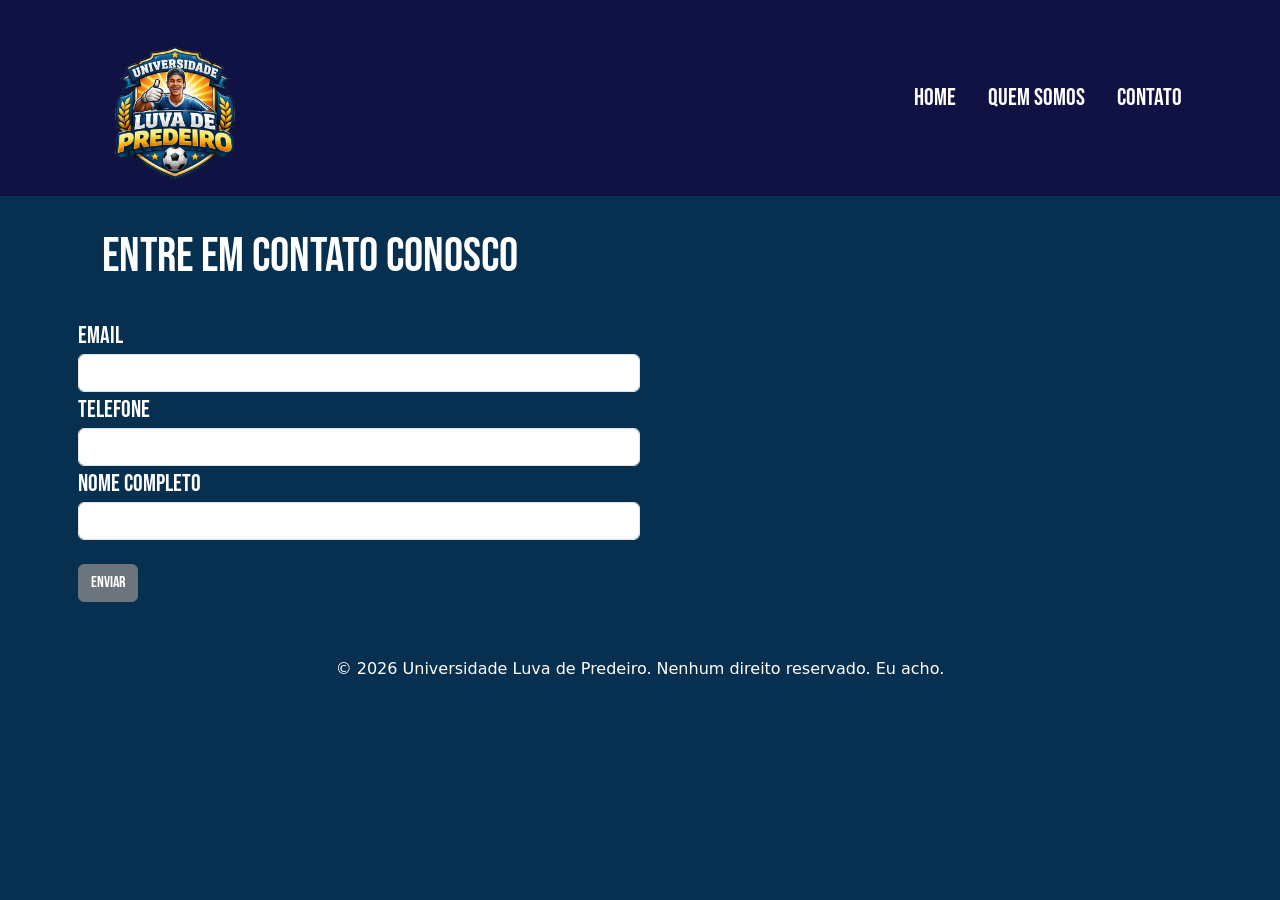
==== contato.html @ 74f1343d "Commit 16/03/2026 Projeto pronto para entrega" ====
<!DOCTYPE html>
<html lang="pt-br">
<head>
    <meta charset="UTF-8">
    <meta name="viewport" content="width=device-width, initial-scale=1.0">
    <!-- Links CSS -->
    <link href="https://cdn.jsdelivr.net/npm/bootstrap@5.3.8/dist/css/bootstrap.min.css" rel="stylesheet" integrity="sha384-sRIl4kxILFvY47J16cr9ZwB07vP4J8+LH7qKQnuqkuIAvNWLzeN8tE5YBujZqJLB" crossorigin="anonymous">
    <script src="https://cdn.jsdelivr.net/npm/bootstrap@5.3.8/dist/js/bootstrap.bundle.min.js" integrity="sha384-FKyoEForCGlyvwx9Hj09JcYn3nv7wiPVlz7YYwJrWVcXK/BmnVDxM+D2scQbITxI" crossorigin="anonymous"></script>
    <!-- Links Google Fonts -->
    <link rel="preconnect" href="https://fonts.googleapis.com">
    <link rel="preconnect" href="https://fonts.gstatic.com" crossorigin>
    <link href="https://fonts.googleapis.com/css2?family=Bebas+Neue&display=swap" rel="stylesheet">
    <!-- Estilização -->
    <link rel="shortcut icon" href="img/favicon.ico"/>
    <link rel="stylesheet" href="style.css">
    <title>Universidade Luva de Predeiro - Início</title>
</head>
<body>
    <nav class="navbar" style="background-color: #101244">
        <section name="menu" class="container d-flex align-items-center justify-content-between">
            <section name="logo" class="col-md-2 d-flex align-items-center justify-content-center">
                <a href="index.html">
                    <img src="img/logo.png" alt="Logo da Universidade Luva de Predeiro" class="img-fluid" style="max-width: 150px;">
                </a>
            </section>
            <section name="nav-bar" class="col-md-10 d-flex align-items-center justify-content-end">
                <ul class="nav">
                    <li class="nav-item fs-4 bebas-neue-regular">
                        <a class="nav-link" href="index.html">Home</a>
                    </li>
                    <li class="nav-item fs-4 bebas-neue-regular">
                        <a class="nav-link" href="quem-somos.html">Quem somos</a>
                    </li>
                    <li class="nav-item fs-4 bebas-neue-regular">
                        <a class="nav-link" href="contato.html">Contato</a>
                    </li>
                </ul>
            </section>
        </section>
    </nav>
    <section name="formulario" class="container align-items-center justify-content-center p-2">
        <h2 class="bebas-neue-regular text-white display-5 p-4">Entre em contato conosco</h2>
        <form class="col-sm-6 bebas-neue-regular">
            <label for="email" style="color: white; font-size: x-large;">Email</label>
            <input type="email" name="email" id="email" class="form-control">
            <label for="telefone" style="color: white; font-size: x-large;">telefone</label>
            <input type="tel" name="tel" id="tel" class="form-control">
            <label for="nome" style="color: white; font-size: x-large;">Nome Completo</label>
            <input type="text" name="nome" id="nome" class="form-control"><br>
            <input type="submit" value="Enviar" class="btn btn-secondary">
        </form>
    </section>
    <footer class="container d-flex align-items-center justify-content-center" style="height: 15vh;">
        <p class="text-white text-center">&copy 2026 Universidade Luva de Predeiro. Nenhum direito reservado. Eu acho.</p>
    </footer>
</body>
</html>
---- style.css ----
body{
    background-color: rgb(7, 47, 80);
}

.bebas-neue-regular {
  font-family: "Bebas Neue", sans-serif;
  font-weight: 400;
  font-style: normal;
}

.navbar .nav-link{
  color: white;
}

.navbar .nav-link:hover{
  color: #d0d0d0;
}

img{
  margin-top: 20%;
}
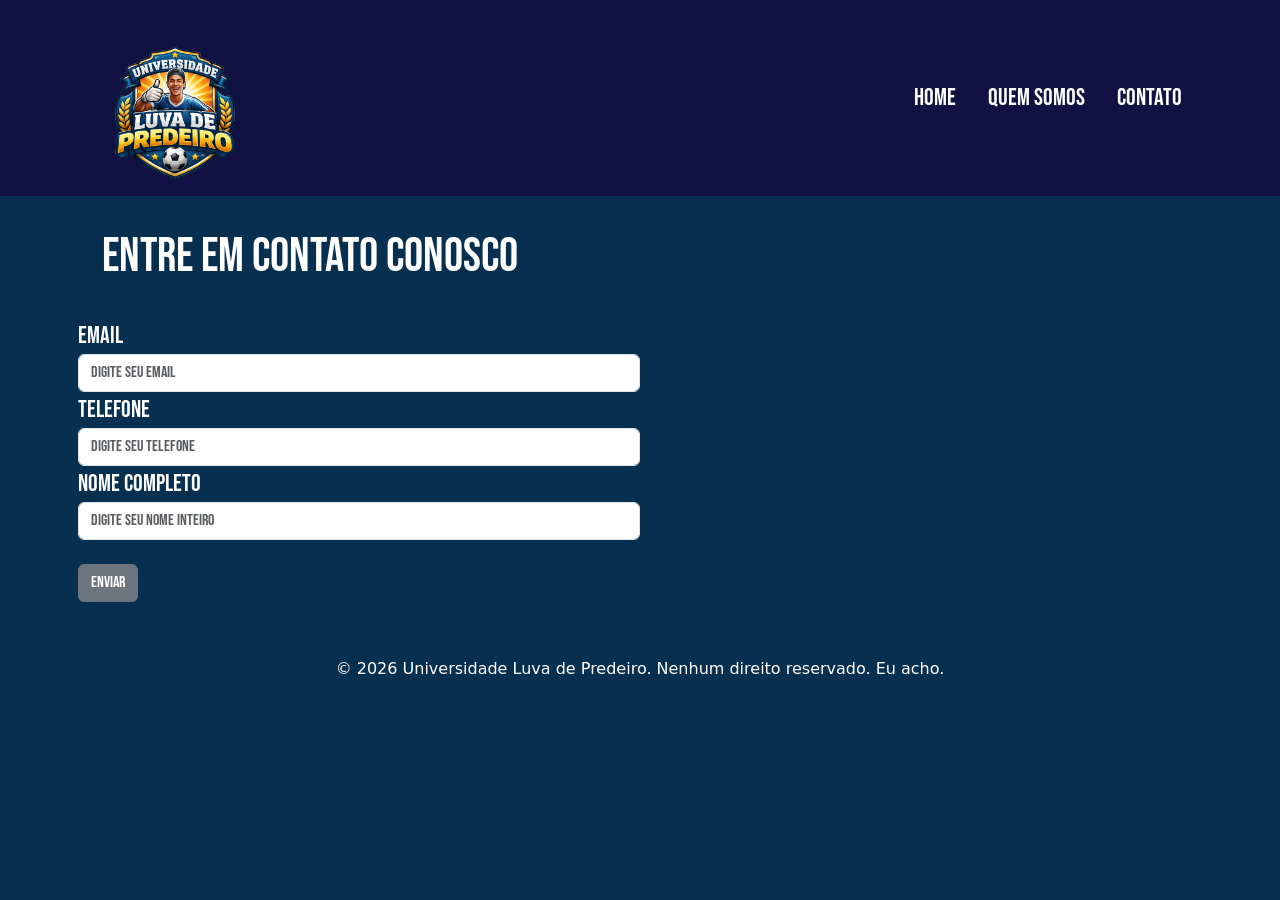
==== commit 4c2e2509: "Commit 23/03/26 07:52 Adicionados placeholders nos inputs do formulário" ====
--- a/contato.html
+++ b/contato.html
@@ -12,7 +12,7 @@
     <link href="https://fonts.googleapis.com/css2?family=Bebas+Neue&display=swap" rel="stylesheet">
     <!-- Estilização -->
     <link rel="shortcut icon" href="img/favicon.ico"/>
-    <link rel="stylesheet" href="style.css">
+    <link rel="stylesheet" href="./css/style.css">
     <title>Universidade Luva de Predeiro - Início</title>
 </head>
 <body>
@@ -42,11 +42,11 @@
         <h2 class="bebas-neue-regular text-white display-5 p-4">Entre em contato conosco</h2>
         <form class="col-sm-6 bebas-neue-regular">
             <label for="email" style="color: white; font-size: x-large;">Email</label>
-            <input type="email" name="email" id="email" class="form-control">
+            <input type="email" name="email" id="email" class="form-control" placeholder="Digite seu email">
             <label for="telefone" style="color: white; font-size: x-large;">telefone</label>
-            <input type="tel" name="tel" id="tel" class="form-control">
+            <input type="tel" name="tel" id="tel" class="form-control" placeholder="Digite seu telefone">
             <label for="nome" style="color: white; font-size: x-large;">Nome Completo</label>
-            <input type="text" name="nome" id="nome" class="form-control"><br>
+            <input type="text" name="nome" id="nome" class="form-control" placeholder="Digite seu nome inteiro"><br>
             <input type="submit" value="Enviar" class="btn btn-secondary">
         </form>
     </section>
--- a/css/style.css
+++ b/css/style.css
@@ -0,0 +1,21 @@
+body{
+    background-color: rgb(7, 47, 80);
+}
+
+.bebas-neue-regular {
+  font-family: "Bebas Neue", sans-serif;
+  font-weight: 400;
+  font-style: normal;
+}
+
+.navbar .nav-link{
+  color: white;
+}
+
+.navbar .nav-link:hover{
+  color: #d0d0d0;
+}
+
+img{
+  margin-top: 20%;
+}
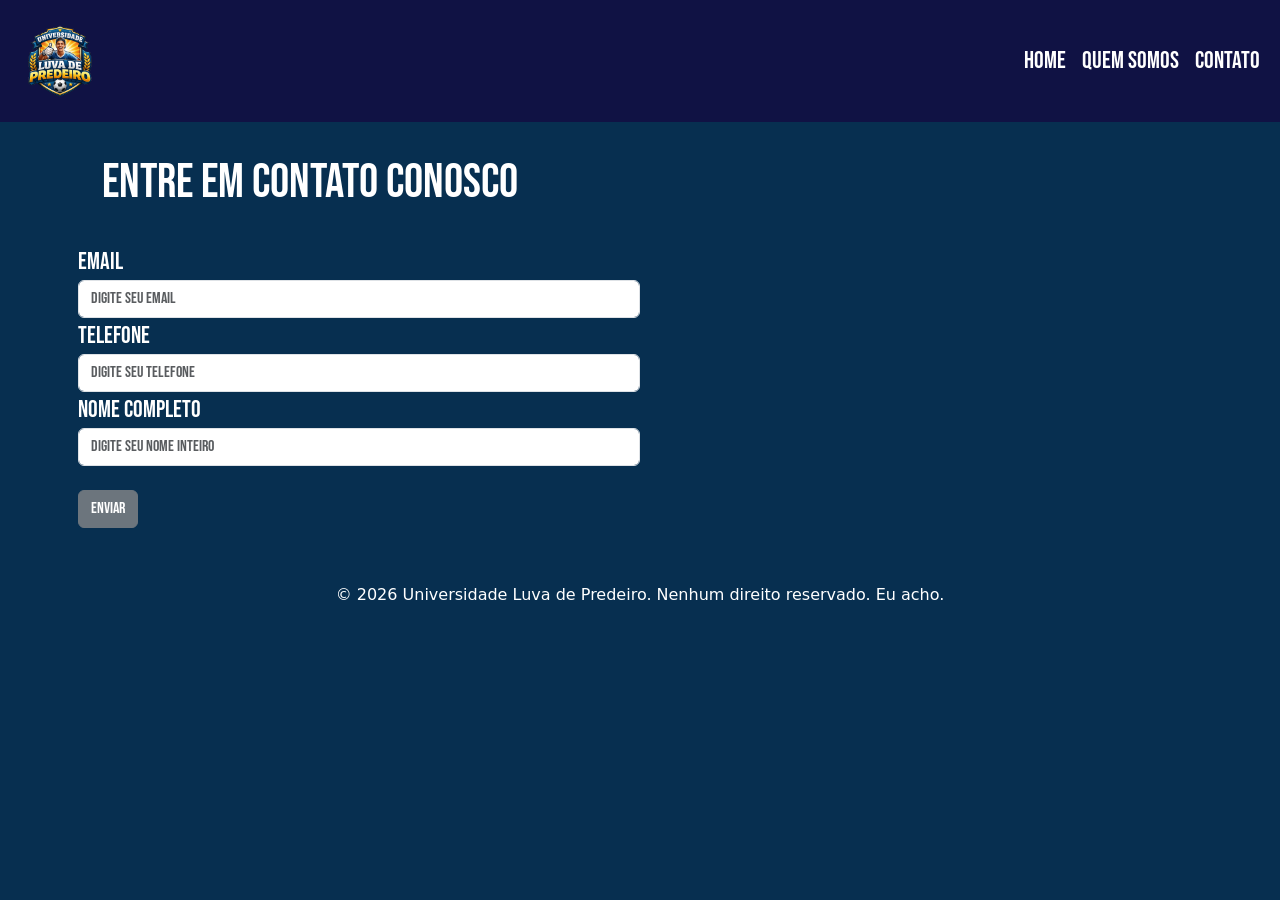
==== commit 5ed8591c: "Commit 14/04/26 08:31" ====
--- a/contato.html
+++ b/contato.html
@@ -16,15 +16,16 @@
     <title>Universidade Luva de Predeiro - Início</title>
 </head>
 <body>
-    <nav class="navbar" style="background-color: #101244">
-        <section name="menu" class="container d-flex align-items-center justify-content-between">
-            <section name="logo" class="col-md-2 d-flex align-items-center justify-content-center">
-                <a href="index.html">
-                    <img src="img/logo.png" alt="Logo da Universidade Luva de Predeiro" class="img-fluid" style="max-width: 150px;">
-                </a>
-            </section>
-            <section name="nav-bar" class="col-md-10 d-flex align-items-center justify-content-end">
-                <ul class="nav">
+    <nav class="navbar navbar-expand-lg sticky-top" data-bs-theme="dark" style="background-color: #101244">
+        <div class="container-fluid">
+            <a class="navbar-brand" href="index.html">
+                <img src="img/logo.png" alt="Logo da Universidade Luva de Predeiro" width="80" height="80" class="d-inline-block align-text-center m-2">
+            </a>
+            <button class="navbar-toggler m-3" type="button" data-bs-toggle="collapse" data-bs-target="#navbarNavAltMarkup" aria-controls="navbarNavAltMarkup" aria-expanded="false" aria-label="Alternar navegação">
+                <span class="navbar-toggler-icon"></span>
+            </button>
+            <div class="collapse navbar-collapse" id="navbarNavAltMarkup">
+                <ul class="navbar-nav ms-auto">
                     <li class="nav-item fs-4 bebas-neue-regular">
                         <a class="nav-link" href="index.html">Home</a>
                     </li>
@@ -35,8 +36,8 @@
                         <a class="nav-link" href="contato.html">Contato</a>
                     </li>
                 </ul>
-            </section>
-        </section>
+            </div>
+        </div>
     </nav>
     <section name="formulario" class="container align-items-center justify-content-center p-2">
         <h2 class="bebas-neue-regular text-white display-5 p-4">Entre em contato conosco</h2>
@@ -50,7 +51,7 @@
             <input type="submit" value="Enviar" class="btn btn-secondary">
         </form>
     </section>
-    <footer class="container d-flex align-items-center justify-content-center" style="height: 15vh;">
+    <footer class="container d-flex align-items-center justify-content-center">
         <p class="text-white text-center">&copy 2026 Universidade Luva de Predeiro. Nenhum direito reservado. Eu acho.</p>
     </footer>
 </body>
--- a/css/style.css
+++ b/css/style.css
@@ -1,8 +1,10 @@
 body{
     background-color: rgb(7, 47, 80);
+    align-items: center;
+    justify-content: center;
 }
 
-.bebas-neue-regular {
+.bebas-neue-regular{
   font-family: "Bebas Neue", sans-serif;
   font-weight: 400;
   font-style: normal;
@@ -16,6 +18,6 @@
   color: #d0d0d0;
 }
 
-img{
-  margin-top: 20%;
+footer{
+  height: 15vh;
 }
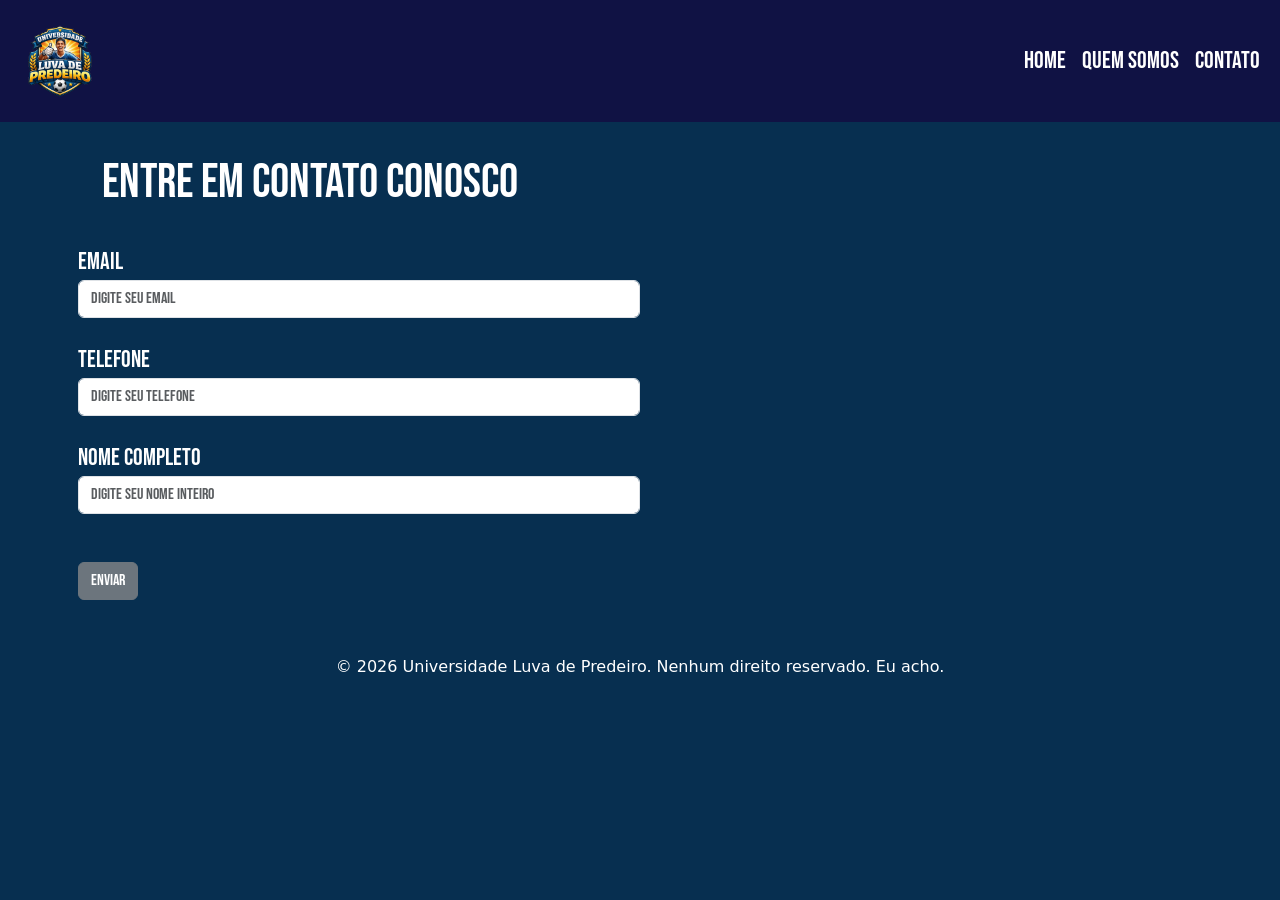
==== commit 23c7c2a6: "Commit 14/04/26 21:47" ====
--- a/contato.html
+++ b/contato.html
@@ -14,6 +14,8 @@
     <link rel="shortcut icon" href="img/favicon.ico"/>
     <link rel="stylesheet" href="./css/style.css">
     <title>Universidade Luva de Predeiro - Início</title>
+    <!--- Scripts -->
+    <script src="scripts/toast.js"></script>
 </head>
 <body>
     <nav class="navbar navbar-expand-lg sticky-top" data-bs-theme="dark" style="background-color: #101244">
@@ -43,14 +45,26 @@
         <h2 class="bebas-neue-regular text-white display-5 p-4">Entre em contato conosco</h2>
         <form class="col-sm-6 bebas-neue-regular">
             <label for="email" style="color: white; font-size: x-large;">Email</label>
-            <input type="email" name="email" id="email" class="form-control" placeholder="Digite seu email">
+            <input type="email" name="email" id="email" class="form-control" placeholder="Digite seu email"><br>
             <label for="telefone" style="color: white; font-size: x-large;">telefone</label>
-            <input type="tel" name="tel" id="tel" class="form-control" placeholder="Digite seu telefone">
+            <input type="tel" name="tel" id="tel" class="form-control" placeholder="Digite seu telefone"><br>
             <label for="nome" style="color: white; font-size: x-large;">Nome Completo</label>
-            <input type="text" name="nome" id="nome" class="form-control" placeholder="Digite seu nome inteiro"><br>
-            <input type="submit" value="Enviar" class="btn btn-secondary">
+            <input type="text" name="nome" id="nome" class="form-control" placeholder="Digite seu nome inteiro"><br><br>
+            <button type="button" class="btn btn-secondary" id="liveToastBtn">
+                Enviar
+            </button>
         </form>
     </section>
+    <div class="toast-container position-fixed bottom-0 end-0 p-3">
+        <div id="liveToast" class="toast align-items-center border-0" role="alert" aria-live="assertive" aria-atomic="true">
+            <div class="d-flex">
+                <div class="toast-body">
+                    Seu formulário foi enviado com sucesso!
+                </div>
+                <button type="button" class="btn-close me-2 m-auto" data-bs-dismiss="toast" aria-label="Close"></button>
+            </div>
+        </div>
+    </div>
     <footer class="container d-flex align-items-center justify-content-center">
         <p class="text-white text-center">&copy 2026 Universidade Luva de Predeiro. Nenhum direito reservado. Eu acho.</p>
     </footer>
